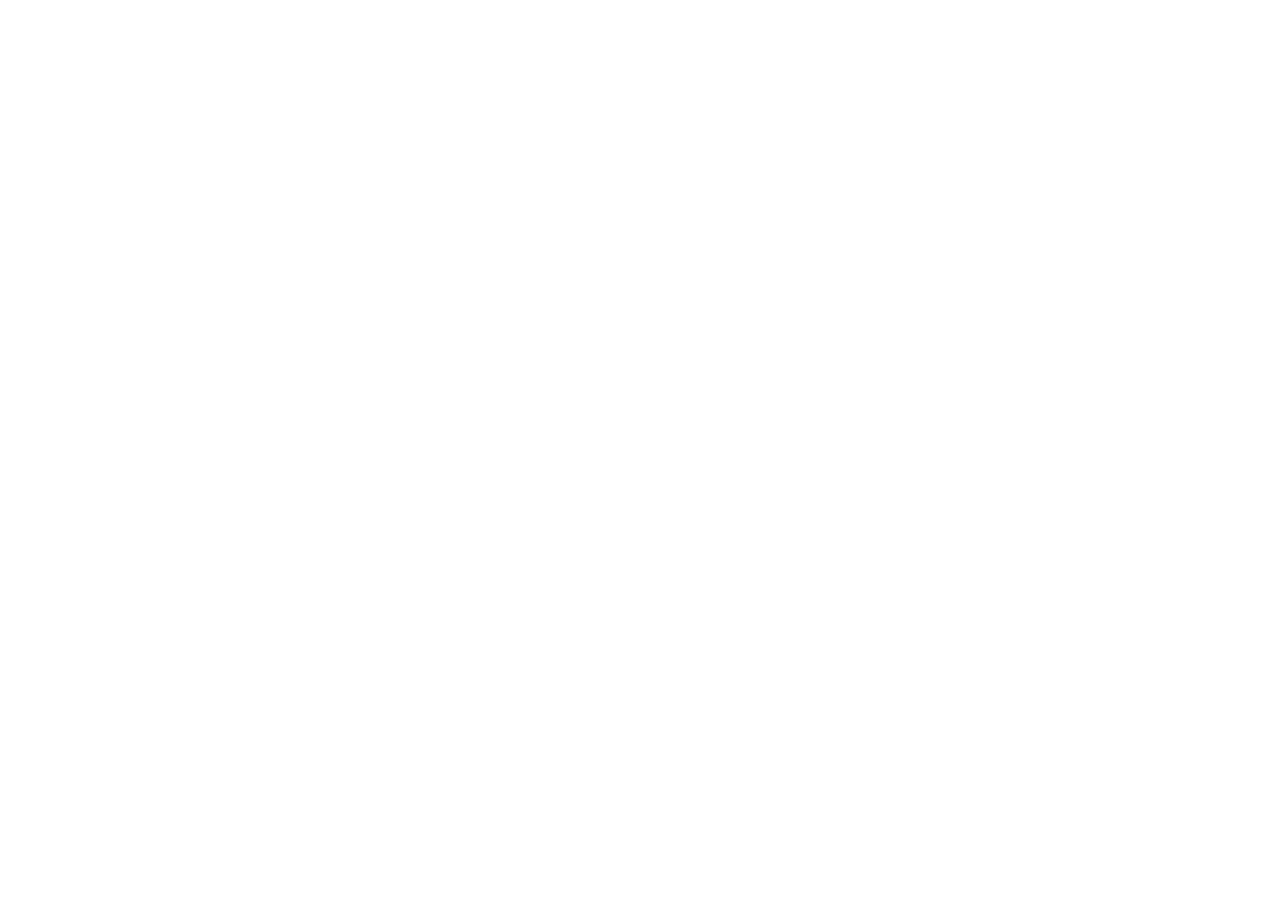
==== index.html @ fce72dcf "reconstructed highscores" ====
<!DOCTYPE html>
<html lang="en">
<head>
    <meta charset="UTF-8">
    <meta name="viewport" content="width=device-width, initial-scale=1.0">
    <title>Document</title>
</head>
<body>
    
</body>
</html>
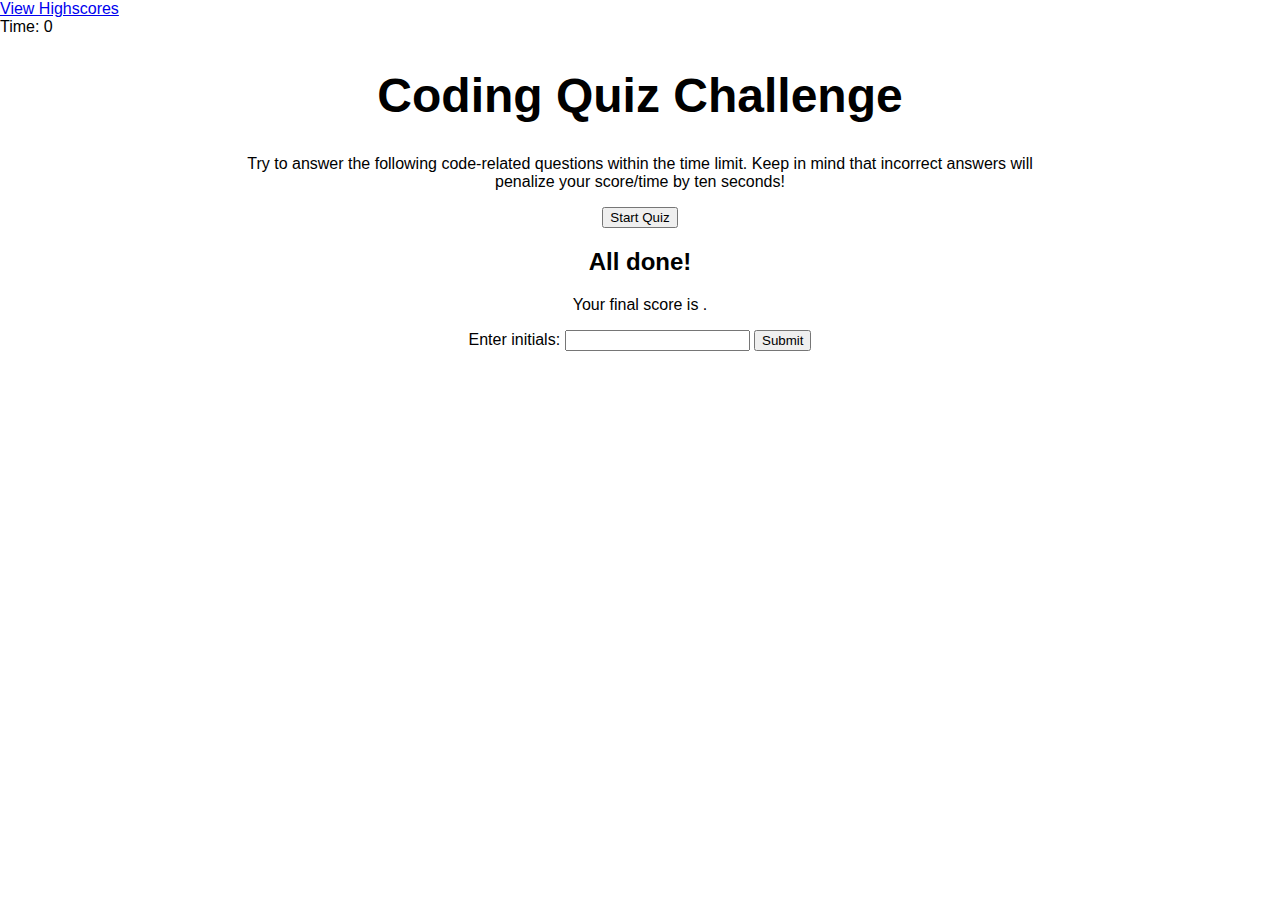
==== commit 57a29faf: "reconstructed deleted files" ====
--- a/index.html
+++ b/index.html
@@ -1,11 +1,48 @@
 <!DOCTYPE html>
 <html lang="en">
-<head>
-    <meta charset="UTF-8">
-    <meta name="viewport" content="width=device-width, initial-scale=1.0">
-    <title>Document</title>
-</head>
-<body>
-    
-</body>
-</html>+  <head>
+    <meta charset="UTF-8" />
+    <meta name="viewport" content="width=device-width, initial-scale=1.0" />
+    <meta http-equiv="X-UA-Compatible" content="ie=edge" />
+    <title>Coding Quiz</title>
+
+    <link rel="stylesheet" href="./assets/css/styles.css" />
+  </head>
+
+  <body>
+    <div class="scores"><a href="highscores.html">View Highscores</a></div>
+
+    <div class="timer">Time: <span id="time">0</span></div>
+
+    <div class="wrapper">
+      <div id="start-screen" class="start">
+        <h1>Coding Quiz Challenge</h1>
+        <p>
+          Try to answer the following code-related questions within the time
+          limit. Keep in mind that incorrect answers will penalize your
+          score/time by ten seconds!
+        </p>
+        <button id="start">Start Quiz</button>
+      </div>
+
+      <div id="questions" class="hide">
+        <h2 id="question-title"></h2>
+        <div id="choices" class="choices"></div>
+      </div>
+
+      <div id="end-screen" class="hide">
+        <h2>All done!</h2>
+        <p>Your final score is <span id="final-score"></span>.</p>
+        <p>
+          Enter initials: <input type="text" id="initials" max="3" />
+          <button id="submit">Submit</button>
+        </p>
+      </div>
+
+      <div id="feedback" class="feedback hide"></div>
+    </div>
+
+    <script src="./assets/js/questions.js"></script>
+    <script src="./assets/js/logic.js"></script>
+  </body>
+</html>
--- a/assets/css/styles.css
+++ b/assets/css/styles.css
@@ -0,0 +1,54 @@
+*, *::before, *::after {
+    box-sizing: border-box;
+  }
+  
+  html {
+    font-size: 16px;
+    font-family: 'Segoe UI', Tahoma, Geneva, Verdana, sans-serif;
+  }
+  
+  body {
+    margin: 0;
+    padding: 0;
+    font-weight: normal;
+  }
+  
+  .wrapper {
+    width: 800px;
+    margin: 0 auto;
+    text-align: center;
+  }
+  
+  h1 {
+    font-size: 3em;
+  }
+  
+  #add, #subtract {
+    border-radius: 4px;
+    border-style: none;
+    box-shadow: rgba(34,36,38,.15) 0 0 0 0 inset;
+    color: #fff;
+    cursor: pointer;
+    font-family: "Helvetica Neue",Arial,Helvetica,sans-serif;
+    font-size: 1em;
+    font-weight: 700;
+    line-height: 0;
+    padding: 20px;
+  }
+  
+  #add {
+    background-color: #2185d0;
+  }
+  
+  #add:hover {
+    background-color: #1678c2;
+  }
+  
+  #subtract {
+    background-color: #db2828;
+  }
+  
+  #subtract:hover {
+    background-color: #CF1919;
+  }
+  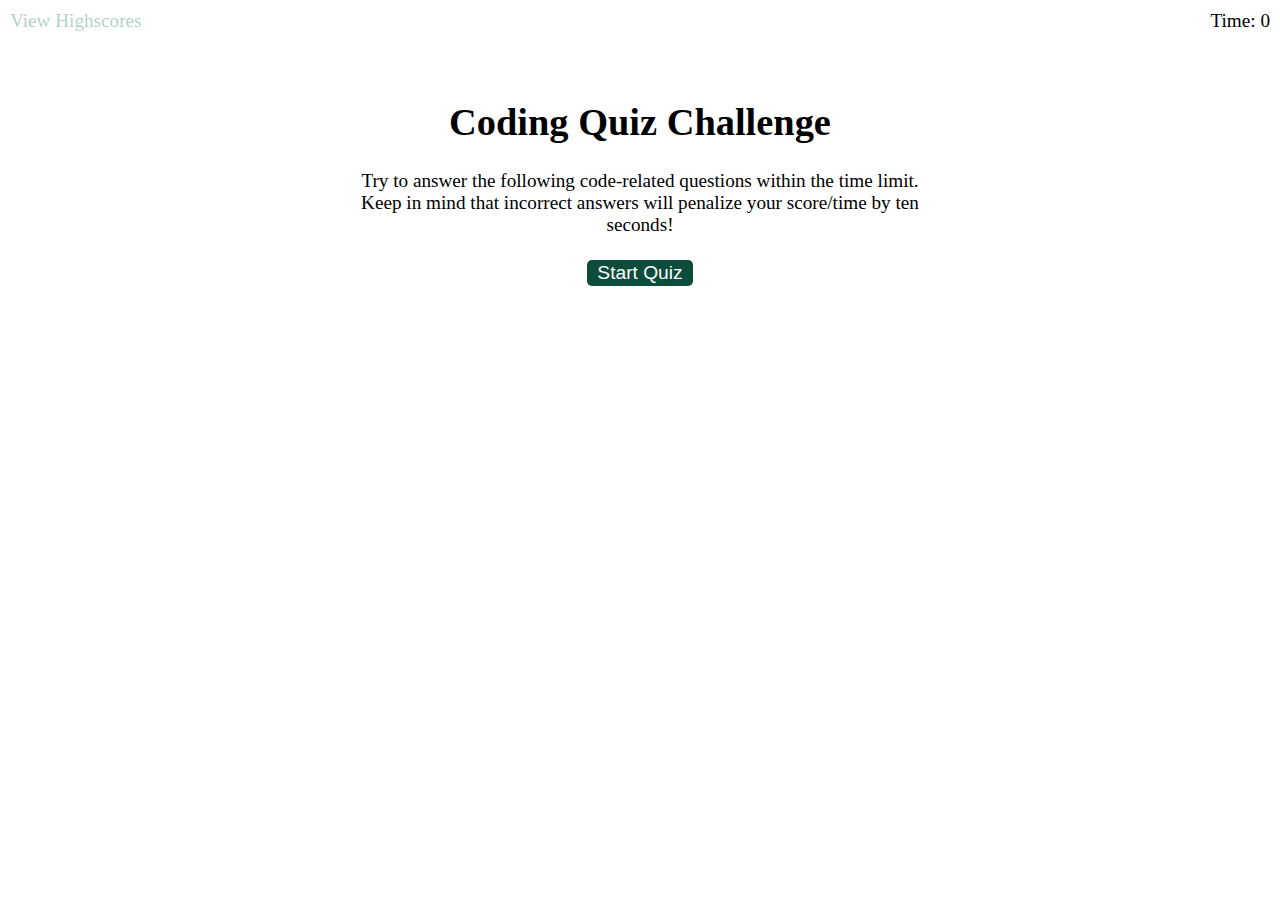
==== commit 259c27cd: "modified html css js files" ====
--- a/index.html
+++ b/index.html
@@ -32,7 +32,7 @@
 
       <div id="end-screen" class="hide">
         <h2>All done!</h2>
-        <p>Your final score is <span id="final-score"></span>.</p>
+        <p>Your final score is <span id="final-score"></span>:</p>
         <p>
           Enter initials: <input type="text" id="initials" max="3" />
           <button id="submit">Submit</button>
--- a/assets/css/styles.css
+++ b/assets/css/styles.css
@@ -1,54 +1,90 @@
-*, *::before, *::after {
-    box-sizing: border-box;
-  }
-  
-  html {
-    font-size: 16px;
-    font-family: 'Segoe UI', Tahoma, Geneva, Verdana, sans-serif;
-  }
-  
-  body {
-    margin: 0;
-    padding: 0;
-    font-weight: normal;
-  }
-  
-  .wrapper {
-    width: 800px;
-    margin: 0 auto;
-    text-align: center;
-  }
-  
-  h1 {
-    font-size: 3em;
-  }
-  
-  #add, #subtract {
-    border-radius: 4px;
-    border-style: none;
-    box-shadow: rgba(34,36,38,.15) 0 0 0 0 inset;
-    color: #fff;
-    cursor: pointer;
-    font-family: "Helvetica Neue",Arial,Helvetica,sans-serif;
-    font-size: 1em;
-    font-weight: 700;
-    line-height: 0;
-    padding: 20px;
-  }
-  
-  #add {
-    background-color: #2185d0;
-  }
-  
-  #add:hover {
-    background-color: #1678c2;
-  }
-  
-  #subtract {
-    background-color: #db2828;
-  }
-  
-  #subtract:hover {
-    background-color: #CF1919;
-  }
+body {
+  font-family: serif;
+  font-size: 120%;
+}
+
+a {
+  color: #1181695e;
+  text-decoration: none;
+  transition: color 0.1s;
+}
+
+a:hover {
+  color: #0e7769;
+}
+
+button {
+  display: inline-block;
+  margin: 5px;
+  cursor: pointer;
+  font-size: 100%;
+  background-color: #0d4b3b;
+  border-radius: 5px;
+  padding: 2px 10px;
+  color: white;
+  border: 0;
+  transition: background-color 0.1s;
+}
+
+button:hover {
+  background-color: #15584f;
+}
+
+.choices button {
+  display: block;
+}
+
+input[type="text"] {
+  font-size: 100%;
+}
+
+ol {
+  padding-left: 0px;
+  max-height: 400px;
+  overflow: auto;
+}
+
+li {
+  padding: 5px;
+  list-style: decimal inside none;
+}
+
+li:nth-child(odd) {
+  background-color: #f3edfc;
+}
+
+.wrapper {
+  margin: 100px auto 0 auto;
+  max-width: 600px;
+}
+
+.hide {
+  display: none;
+}
+
+.start {
+  text-align: center;
+}
+
+.scores {
+  position: absolute;
+  top: 10px;
+  left: 10px;
+}
+
+.feedback {
+  font-style: italic;
+  font-size: 120%;
+  margin-top: 20px;
+  padding-top: 10px;
+  color: rgba(18, 92, 121, 0.178);
+  border-top: 2px solid #ccc;
+}
+
+.timer {
+  position: absolute;
+  top: 10px;
+  right: 10px;
+}
+
   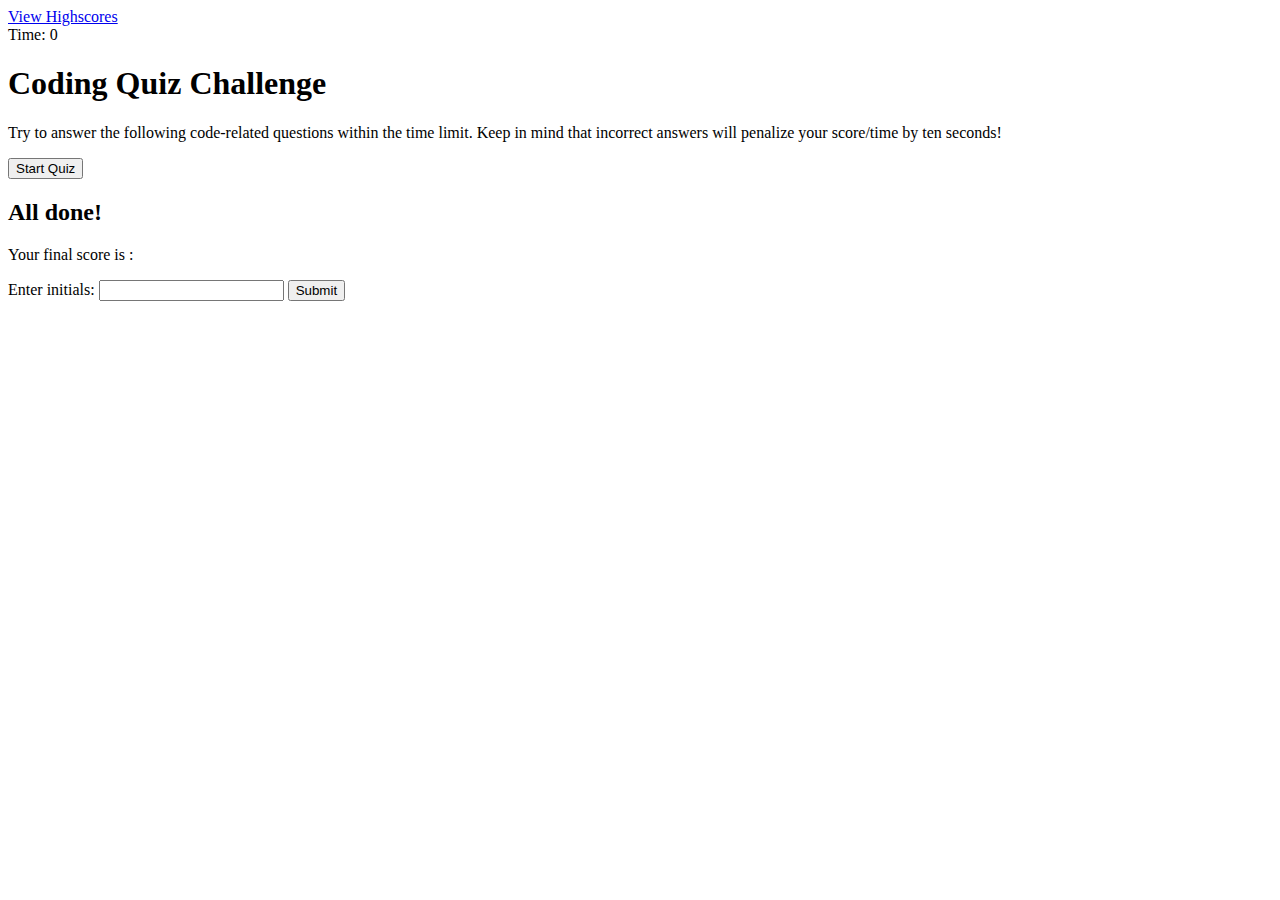
==== commit 8312c648: "replaced deleted files" ====
--- a/index.html
+++ b/index.html
@@ -1,48 +1,50 @@
 <!DOCTYPE html>
 <html lang="en">
-  <head>
-    <meta charset="UTF-8" />
-    <meta name="viewport" content="width=device-width, initial-scale=1.0" />
-    <meta http-equiv="X-UA-Compatible" content="ie=edge" />
-    <title>Coding Quiz</title>
 
-    <link rel="stylesheet" href="./assets/css/styles.css" />
-  </head>
+<head>
+  <meta charset="UTF-8" />
+  <meta name="viewport" content="width=device-width, initial-scale=1.0" />
+  <meta http-equiv="X-UA-Compatible" content="ie=edge" />
+  <title>Coding Quiz</title>
 
-  <body>
-    <div class="scores"><a href="highscores.html">View Highscores</a></div>
+  <link rel="stylesheet" href="./assets/css/styles.css.css" />
+</head>
 
-    <div class="timer">Time: <span id="time">0</span></div>
+<body>
+  <div class="scores"><a href="highscores.html">View Highscores</a></div>
 
-    <div class="wrapper">
-      <div id="start-screen" class="start">
-        <h1>Coding Quiz Challenge</h1>
-        <p>
-          Try to answer the following code-related questions within the time
-          limit. Keep in mind that incorrect answers will penalize your
-          score/time by ten seconds!
-        </p>
-        <button id="start">Start Quiz</button>
-      </div>
+  <div class="timer">Time: <span id="time">0</span></div>
 
-      <div id="questions" class="hide">
-        <h2 id="question-title"></h2>
-        <div id="choices" class="choices"></div>
-      </div>
-
-      <div id="end-screen" class="hide">
-        <h2>All done!</h2>
-        <p>Your final score is <span id="final-score"></span>:</p>
-        <p>
-          Enter initials: <input type="text" id="initials" max="3" />
-          <button id="submit">Submit</button>
-        </p>
-      </div>
-
-      <div id="feedback" class="feedback hide"></div>
+  <div class="wrapper">
+    <div id="start-screen" class="start">
+      <h1>Coding Quiz Challenge</h1>
+      <p>
+        Try to answer the following code-related questions within the time
+        limit. Keep in mind that incorrect answers will penalize your
+        score/time by ten seconds!
+      </p>
+      <button id="start">Start Quiz</button>
     </div>
 
-    <script src="./assets/js/questions.js"></script>
-    <script src="./assets/js/logic.js"></script>
-  </body>
-</html>
+    <div id="questions" class="hide">
+      <h2 id="question-title"></h2>
+      <div id="choices" class="choices"></div>
+    </div>
+
+    <div id="end-screen" class="hide">
+      <h2>All done!</h2>
+      <p>Your final score is <span id="final-score"></span>:</p>
+      <p>
+        Enter initials: <input type="text" id="initials" max="3" />
+        <button id="submit">Submit</button>
+      </p>
+    </div>
+
+    <div id="feedback" class="feedback hide"></div>
+  </div>
+
+  <script src="./assets/js/questions.js"></script>
+  <script src="./assets/js/logic.js"></script>
+</body>
+
+</html>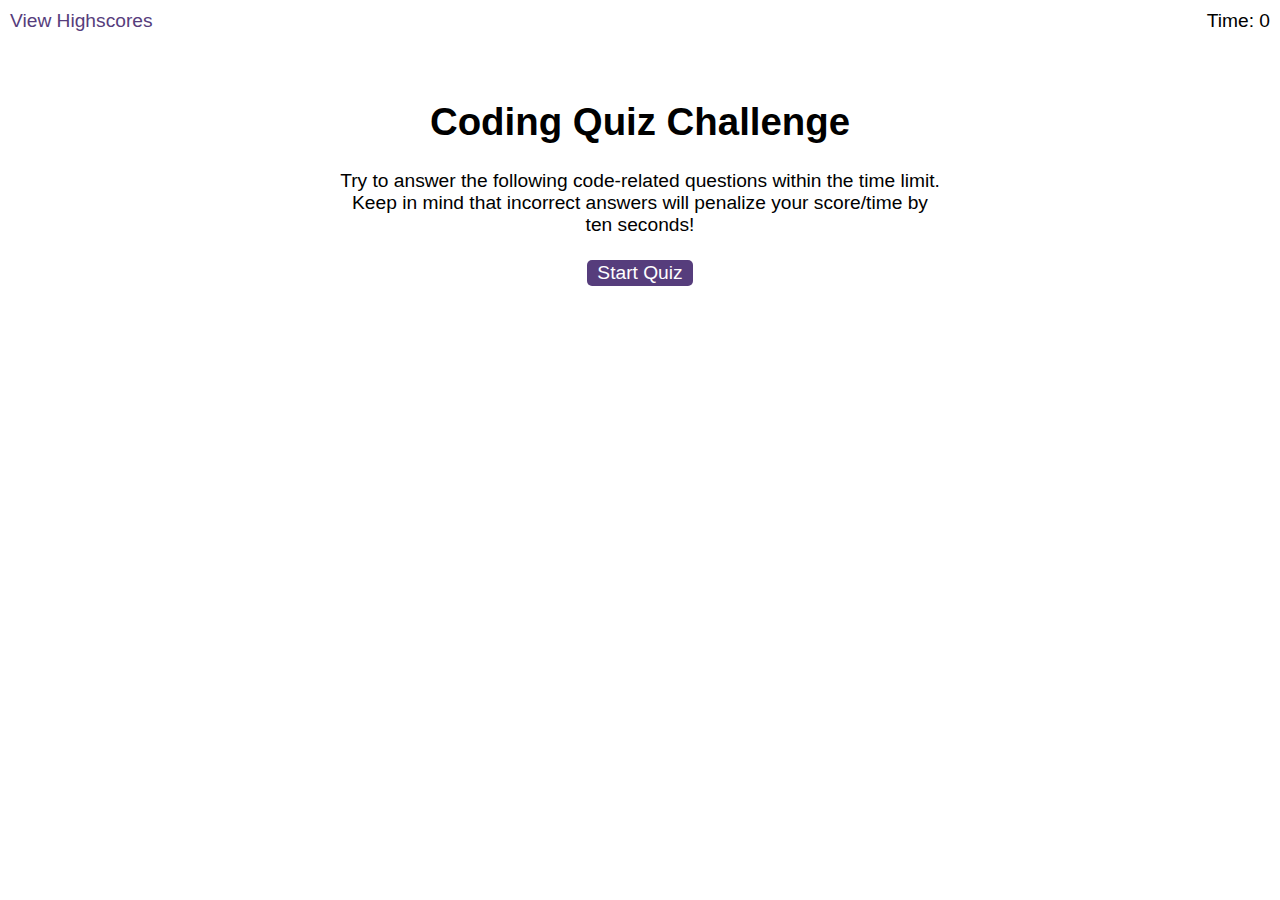
==== commit 5b6f33ed: "linked pages" ====
--- a/index.html
+++ b/index.html
@@ -1,50 +1,48 @@
 <!DOCTYPE html>
 <html lang="en">
+  <head>
+    <meta charset="UTF-8" />
+    <meta name="viewport" content="width=device-width, initial-scale=1.0" />
+    <meta http-equiv="X-UA-Compatible" content="ie=edge" />
+    <title>Coding Quiz</title>
 
-<head>
-  <meta charset="UTF-8" />
-  <meta name="viewport" content="width=device-width, initial-scale=1.0" />
-  <meta http-equiv="X-UA-Compatible" content="ie=edge" />
-  <title>Coding Quiz</title>
+    <link rel="stylesheet" href="./assets/css/styles.css" />
+  </head>
 
-  <link rel="stylesheet" href="./assets/css/styles.css.css" />
-</head>
+  <body>
+    <div class="scores"><a href="highscores.html">View Highscores</a></div>
 
-<body>
-  <div class="scores"><a href="highscores.html">View Highscores</a></div>
+    <div class="timer">Time: <span id="time">0</span></div>
 
-  <div class="timer">Time: <span id="time">0</span></div>
+    <div class="wrapper">
+      <div id="start-screen" class="start">
+        <h1>Coding Quiz Challenge</h1>
+        <p>
+          Try to answer the following code-related questions within the time
+          limit. Keep in mind that incorrect answers will penalize your
+          score/time by ten seconds!
+        </p>
+        <button id="start">Start Quiz</button>
+      </div>
 
-  <div class="wrapper">
-    <div id="start-screen" class="start">
-      <h1>Coding Quiz Challenge</h1>
-      <p>
-        Try to answer the following code-related questions within the time
-        limit. Keep in mind that incorrect answers will penalize your
-        score/time by ten seconds!
-      </p>
-      <button id="start">Start Quiz</button>
+      <div id="questions" class="hide">
+        <h2 id="question-title"></h2>
+        <div id="choices" class="choices"></div>
+      </div>
+
+      <div id="end-screen" class="hide">
+        <h2>All done!</h2>
+        <p>Your final score is: <span id="final-score"></span>.</p>
+        <p>
+          Enter initials: <input type="text" id="initials" max="3" />
+          <button id="submit">Submit</button>
+        </p>
+      </div>
+
+      <div id="feedback" class="feedback hide"></div>
     </div>
 
-    <div id="questions" class="hide">
-      <h2 id="question-title"></h2>
-      <div id="choices" class="choices"></div>
-    </div>
-
-    <div id="end-screen" class="hide">
-      <h2>All done!</h2>
-      <p>Your final score is <span id="final-score"></span>:</p>
-      <p>
-        Enter initials: <input type="text" id="initials" max="3" />
-        <button id="submit">Submit</button>
-      </p>
-    </div>
-
-    <div id="feedback" class="feedback hide"></div>
-  </div>
-
-  <script src="./assets/js/questions.js"></script>
-  <script src="./assets/js/logic.js"></script>
-</body>
-
-</html>+    <script src="./assets/js/questions.js"></script>
+    <script src="./assets/js/logic.js"></script>
+  </body>
+</html>
--- a/assets/css/styles.css
+++ b/assets/css/styles.css
@@ -0,0 +1,88 @@
+body {
+  font-family: Arial;
+  font-size: 120%;
+}
+
+a {
+  color: #563d7c;
+  text-decoration: none;
+  transition: color 0.1s;
+}
+
+a:hover {
+  color: #8570a5;
+}
+
+button {
+  display: inline-block;
+  margin: 5px;
+  cursor: pointer;
+  font-size: 100%;
+  background-color: #563d7c;
+  border-radius: 5px;
+  padding: 2px 10px;
+  color: white;
+  border: 0;
+  transition: background-color 0.1s;
+}
+
+button:hover {
+  background-color: #8570a5;
+}
+
+.choices button {
+  display: block;
+}
+
+input[type="text"] {
+  font-size: 100%;
+}
+
+ol {
+  padding-left: 0px;
+  max-height: 400px;
+  overflow: auto;
+}
+
+li {
+  padding: 5px;
+  list-style: decimal inside none;
+}
+
+li:nth-child(odd) {
+  background-color: #f3edfc;
+}
+
+.wrapper {
+  margin: 100px auto 0 auto;
+  max-width: 600px;
+}
+
+.hide {
+  display: none;
+}
+
+.start {
+  text-align: center;
+}
+
+.scores {
+  position: absolute;
+  top: 10px;
+  left: 10px;
+}
+
+.feedback {
+  font-style: italic;
+  font-size: 120%;
+  margin-top: 20px;
+  padding-top: 10px;
+  color: gray;
+  border-top: 2px solid #ccc;
+}
+
+.timer {
+  position: absolute;
+  top: 10px;
+  right: 10px;
+}
